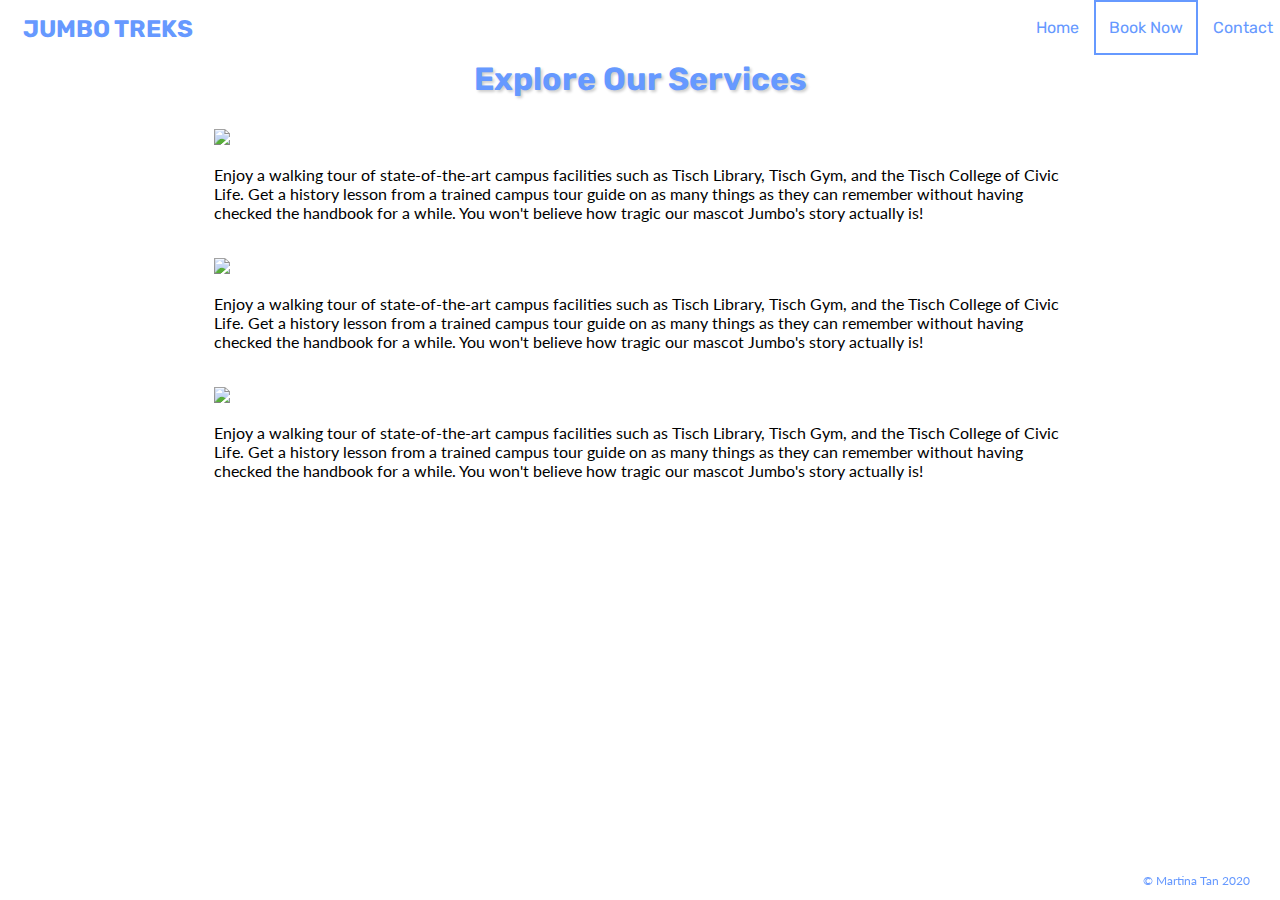
==== book.html @ 7cef5bc7 "Add files via upload" ====
<!DOCTYPE html>

<html>

<head>

<link rel="stylesheet" type="text/css" href="styles.css">
<link href="https://fonts.googleapis.com/css?family=Lato|Rubik&display=swap" rel="stylesheet">

<meta name="viewport" content="width=device-width, initial-scale=1.0">

<style>

</style>

</head>

<body>

	<header>
		<div id="header-logo">
			<a href="index.html"><strong>JUMBO TREKS</strong></a>
		</div>

		<div class="topnav">
		<ul>
				<li><a href="index.html">Home</a></li>
				<li><a class="active" href="book.html">Book Now</a></li>
				<li><a href="contact.html">Contact</a></li>
		</ul>
		</div>
	</header>

	<div class="main">

		<div >
			<div class="title">
				<h1>Explore Our Services</h1>
			</div>

			<div class="section">
				<img src="images/tischroof.JPG" height="200px">

				<p>Enjoy a walking tour of state-of-the-art campus facilities such as Tisch Library, Tisch Gym, and the Tisch College of Civic Life. Get a history lesson from a trained campus tour guide on as many things as they can remember without having checked the handbook for a while. You won't believe how tragic our mascot Jumbo's story actually is!</p>
			</div>

			<div class="section">
				<img src="images/bowengate.PNG" height="200px">

				<p>Enjoy a walking tour of state-of-the-art campus facilities such as Tisch Library, Tisch Gym, and the Tisch College of Civic Life. Get a history lesson from a trained campus tour guide on as many things as they can remember without having checked the handbook for a while. You won't believe how tragic our mascot Jumbo's story actually is!</p>
			</div>

			<div class="section">
				<img src="images/jumbostatue.JPG" height="300px">

				<p>Enjoy a walking tour of state-of-the-art campus facilities such as Tisch Library, Tisch Gym, and the Tisch College of Civic Life. Get a history lesson from a trained campus tour guide on as many things as they can remember without having checked the handbook for a while. You won't believe how tragic our mascot Jumbo's story actually is!</p>
			</div>

		</div>





	</div>

	<div class="footer">
  		<p style="padding-right:30px;">© Martina Tan 2020</p>
	</div>


</body>

</html>
---- styles.css ----
* {
  box-sizing: border-box;
}

.sticky {
  position: fixed;
  top: 0;
  width: 100%;
}

h1, h3, h4, h5, h6 {
	font-family: 'Rubik', sans-serif;
}

h2 {
	font-family: 'Rubik', sans-serif;
  	color: #6699ff;
  	text-shadow: 2px 2px 3px rgb(0, 0, 0, 0.2);
}

p {
	font-family: 'Lato', sans-serif;
}

header {
	overflow:hidden;
	background-color: #fff;
	position: fixed; /* Set the navbar to fixed position */
  	top: 0; /* Position the navbar at the top of the page */
  	width: 100%; /* Full width */
  	z-index: +1;
}

.main {
	margin-top:100px;
}

@media screen and (max-width: 2560px) {
	.main {
		margin-top: 60px;
	}
}

#header-logo {
	float: left;
	font-size:24px;
	font-family: 'Rubik', sans-serif;
	text-decoration: none;
	padding: 15px 15px;
}

#header-logo a{
	text-decoration: none;
	color: #6699ff;
}

#header-logo a:hover{
	color: #6699ff;
}

.topnav {
	float:right;
}

.topnav ul {
	font-family: 'Rubik', sans-serif;
	list-style-type: none;
  	margin: 0;
  	padding: 0;
  	overflow: hidden;
}

.topnav li {
	display: inline-block;
	float: left;
}

.topnav li a {
	text-decoration: none;
	display: block;
	padding: 18px 15px;
	color: #6699ff;
}

.topnav .active {
	-webkit-box-shadow:inset 0px 0px 0px 2px #6699ff;
    -moz-box-shadow:inset 0px 0px 0px 2px #6699ff;
    box-shadow:inset 0px 0px 0px 2px #6699ff;
}

.topnav li a:hover {
	background-color:#6699ff;
	color: #fff;
}

a {
	text-decoration: underline;
	color: #734d26;
}

a:hover {
	color: #0033cc;

}


.banner {
	width:100%;
	height:275px;
	background-size: cover;
	overflow:hidden;
	position: relative;
}

.banner .text {
	text-align:center;
	margin: 0;
  	position: absolute;
  	top: 50%;
  	left: 50%;
  	-ms-transform: translate(-50%, -50%);
  	transform: translate(-50%, -50%);
  	font-family: 'Rubik', sans-serif;
  	color: #fff;
  	text-shadow: 2px 2px 3px rgb(0, 0, 0, 0.5);
}

.banner .text h1 {
	padding-bottom:25px;
}

.banner .button {
	font-family: 'Rubik', sans-serif;
	padding: 18px 20px;
	border: solid 2px white;
	background-color: none;
	color: #fff;
	text-decoration: none;
}

.banner .button:hover{
	border: solid 2px white;
	background-color: rgb(102, 153, 255, 0.8);
}


.title {
	text-align:center;
  	font-family: 'Rubik', sans-serif;
  	color: #6699ff;
  	text-shadow: 2px 2px 3px rgb(0, 0, 0, 0.2);
}

.section {
	width:80%;
	margin-left: auto;
    margin-right: auto;
	padding: 10px 80px;
}

@media screen and (max-width: 724px) {
	.section {
		width:100%;
	}
}

.section p {

}

.footer {
   position: fixed;
   left: 0;
   bottom: 0;
   width: 100%;
   background-color: rgb(255, 255, 255, 0.8);
   color: #6699ff;
   font-size:12px;
   text-align: right;
}
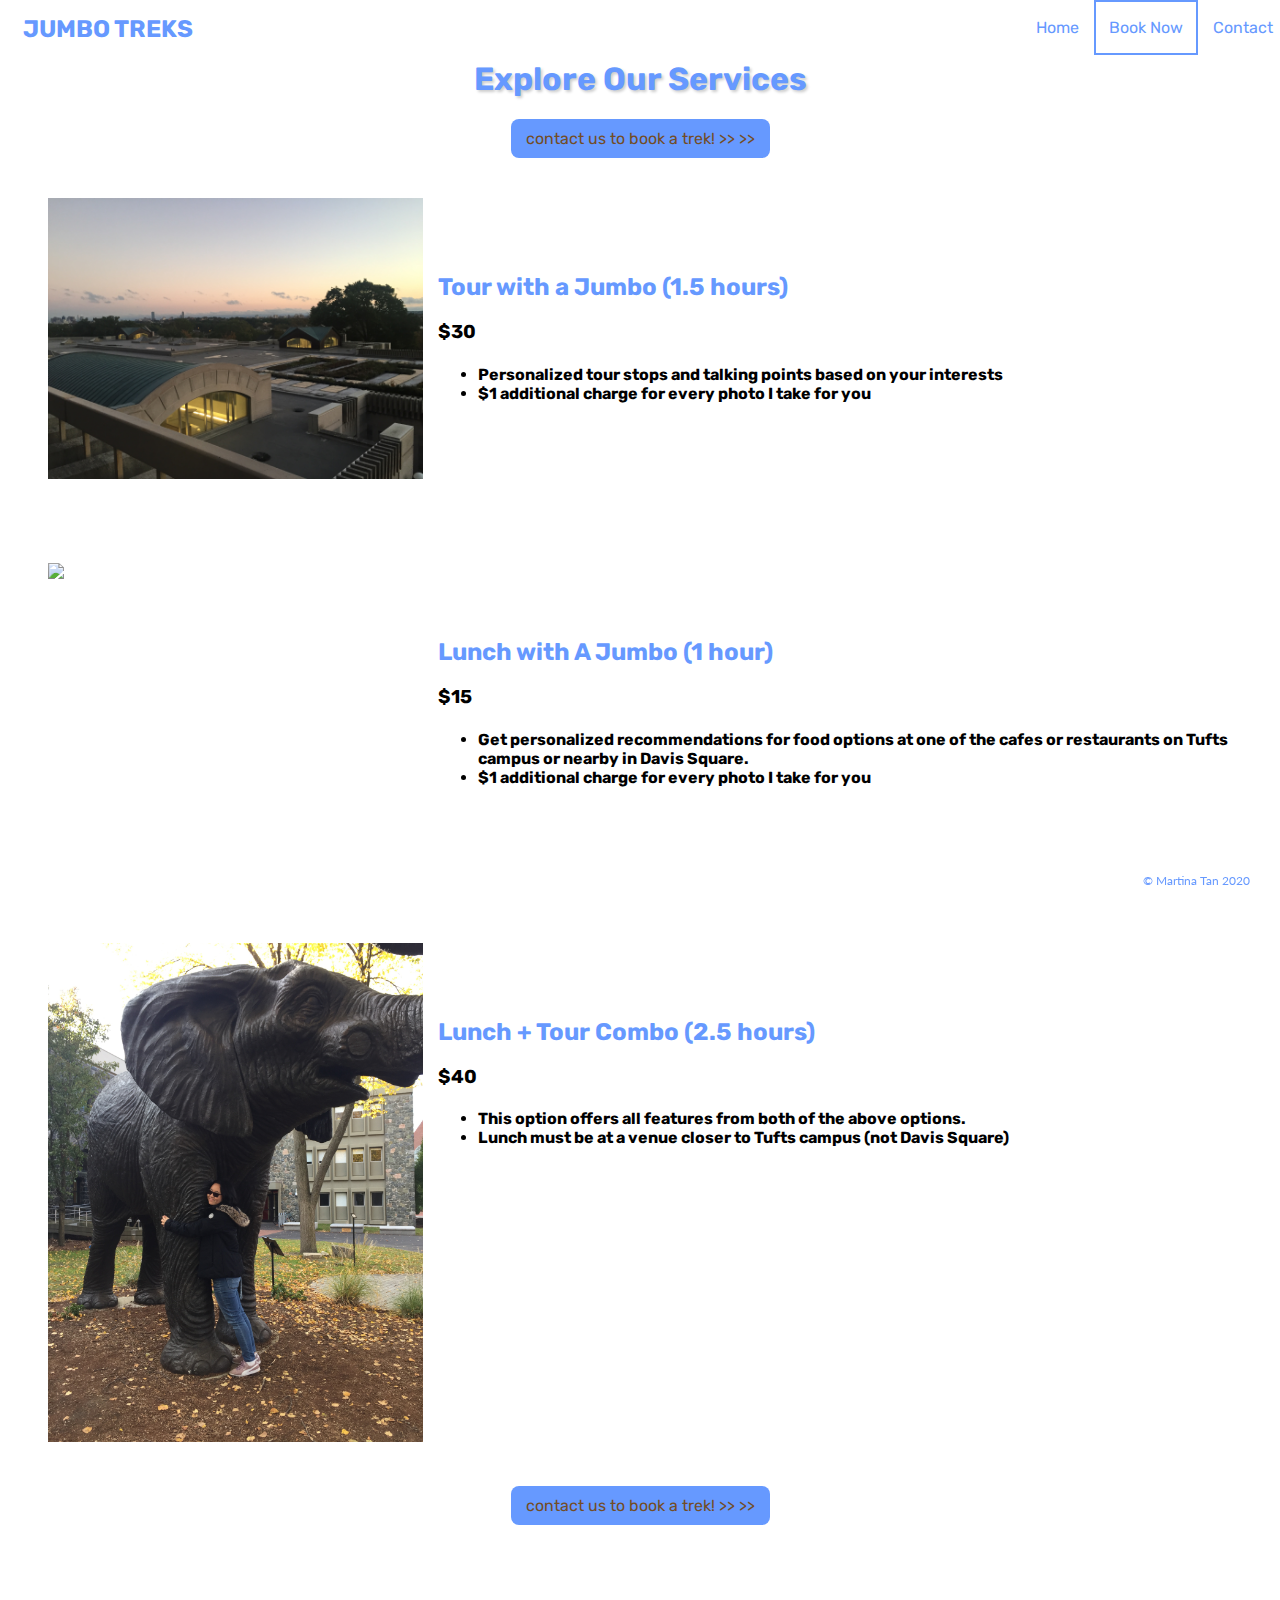
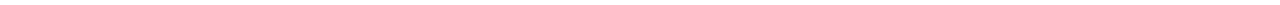
==== commit 9051b55a: "Improve content on Booking page" ====
--- a/book.html
+++ b/book.html
@@ -10,7 +10,67 @@
 <meta name="viewport" content="width=device-width, initial-scale=1.0">
 
 <style>
+* {
+  box-sizing: border-box;
+}
 
+.container {
+  padding: 15px;
+}
+
+/* Clear floats */
+.row:after {
+  content: "";
+  display: table;
+  clear: both
+}
+
+/* 2/3 column */
+.column-66 {
+  float: left;
+  width: 66.6666%;
+  padding: 70px 0px;
+}
+
+/* 1/3 column */
+.column-33 {
+  float: left;
+  width: 33.3333%;
+  padding: 15px;
+}
+
+/* Add responsiveness - make the columns appear on top of each other instead of next to each other on small screens */
+
+@media screen and (max-width: 1024px) {
+  .column-66 {
+    width: 50%;
+    text-align: center;
+    padding: 30px 0px;
+  }
+
+  .column-33 {
+  	width: 50%;
+  }
+  .column-66,
+  .column-33 p {
+  	text-align: justify;
+  }
+}
+
+@media screen and (max-width: 724px) {
+  .column-33 {
+    width: 100%;
+  }
+  .column-66 {
+  	width: 100%;
+  	text-align: center;
+	padding: 15px 0px;
+  }
+  .column-66,
+  .column-33 p {
+  	text-align: justify;
+  }
+}
 </style>
 
 </head>
@@ -33,34 +93,77 @@
 
 	<div class="main">
 
-		<div >
-			<div class="title">
-				<h1>Explore Our Services</h1>
-			</div>
+		<div class="title">
+			<h1>Explore Our Services</h1>
+		</div>
 
-			<div class="section">
-				<img src="images/tischroof.JPG" height="200px">
-
-				<p>Enjoy a walking tour of state-of-the-art campus facilities such as Tisch Library, Tisch Gym, and the Tisch College of Civic Life. Get a history lesson from a trained campus tour guide on as many things as they can remember without having checked the handbook for a while. You won't believe how tragic our mascot Jumbo's story actually is!</p>
-			</div>
-
-			<div class="section">
-				<img src="images/bowengate.PNG" height="200px">
-
-				<p>Enjoy a walking tour of state-of-the-art campus facilities such as Tisch Library, Tisch Gym, and the Tisch College of Civic Life. Get a history lesson from a trained campus tour guide on as many things as they can remember without having checked the handbook for a while. You won't believe how tragic our mascot Jumbo's story actually is!</p>
-			</div>
-
-			<div class="section">
-				<img src="images/jumbostatue.JPG" height="300px">
-
-				<p>Enjoy a walking tour of state-of-the-art campus facilities such as Tisch Library, Tisch Gym, and the Tisch College of Civic Life. Get a history lesson from a trained campus tour guide on as many things as they can remember without having checked the handbook for a while. You won't believe how tragic our mascot Jumbo's story actually is!</p>
-			</div>
-
+		<div class="section" style="text-align:center;">
+			<a href="contact.html" class="button">contact us to book a trek! >> >></a>
 		</div>
 
 
+		<div class="section">
+			<div class="container">
+			  <div class="row">
+			    <div class="column-33">
+			      <img src="images/tischroof.JPG" width="100%">
+			    </div>
+			    <div class="column-66">
+					<h2>Tour with a Jumbo (1.5 hours)</h2>
+					<h3>$30</h3>
+					<h4><ul>
+						<li>Personalized tour stops and talking points based on your interests</li>
+						<li>$1 additional charge for every photo I take for you</li>
 
+					</ul></h4>
+			    </div>
+			  </div>
+			</div>
+		</div>
 
+		<div class="section">
+			<div class="container">
+			  <div class="row">
+			    <div class="column-33">
+					<img src="images/bowengate.PNG" width="100%">
+			    </div>
+			    <div class="column-66">
+			    	<h2>Lunch with A Jumbo (1 hour)</h2>
+			    	<h3>$15</h3>
+
+			      	<h4><ul>
+						<li>Get personalized recommendations for food options at one of the cafes or restaurants on Tufts campus or nearby in Davis Square.</li>
+						<li>$1 additional charge for every photo I take for you</li>
+
+					</ul></h4>
+			    </div>
+			  </div>
+			</div>
+		</div>
+
+		<div class="section">
+			<div class="container">
+			  <div class="row">
+			    <div class="column-33">
+					<img src="images/jumbostatue.JPG" width="100%">
+			    </div>
+			    <div class="column-66">
+			    	<h2>Lunch + Tour Combo (2.5 hours)</h2>
+			    	<h3>$40</h3>
+
+			      	<h4><ul>
+						<li>This option offers all features from both of the above options.</li>
+						<li>Lunch must be at a venue closer to Tufts campus (not Davis Square)</li>
+
+					</ul></h4>
+			    </div>
+			  </div>
+			</div>
+		</div>
+
+		<div class="section" style="text-align:center;">
+			<a href="contact.html" class="button">contact us to book a trek! >> >></a>
+		</div>
 
 	</div>
 
--- a/styles.css
+++ b/styles.css
@@ -15,7 +15,6 @@
 h2 {
 	font-family: 'Rubik', sans-serif;
   	color: #6699ff;
-  	text-shadow: 2px 2px 3px rgb(0, 0, 0, 0.2);
 }
 
 p {
@@ -33,11 +32,13 @@
 
 .main {
 	margin-top:100px;
+	margin-bottom:80px;
 }
 
 @media screen and (max-width: 2560px) {
 	.main {
 		margin-top: 60px;
+		margin-bottom: 80;
 	}
 }
 
@@ -143,6 +144,28 @@
 	background-color: rgb(102, 153, 255, 0.8);
 }
 
+.button {
+	font-family: 'Rubik', sans-serif;
+	padding: 10px 15px;
+	border-radius: 8px;
+	background-color: #6699ff;
+	font-color: #fff;
+	text-decoration: none;
+}
+
+.button a {
+	font-color: #fff;
+}
+
+.button:hover{
+	background-color: rgb(102, 153, 255, 0.7);
+}
+
+.button a:hover{
+	background-color: #6699ff;
+	color:fff;
+}
+
 
 .title {
 	text-align:center;
@@ -152,10 +175,9 @@
 }
 
 .section {
-	width:80%;
 	margin-left: auto;
     margin-right: auto;
-	padding: 10px 80px;
+	padding: 10px 10px;
 }
 
 @media screen and (max-width: 724px) {
